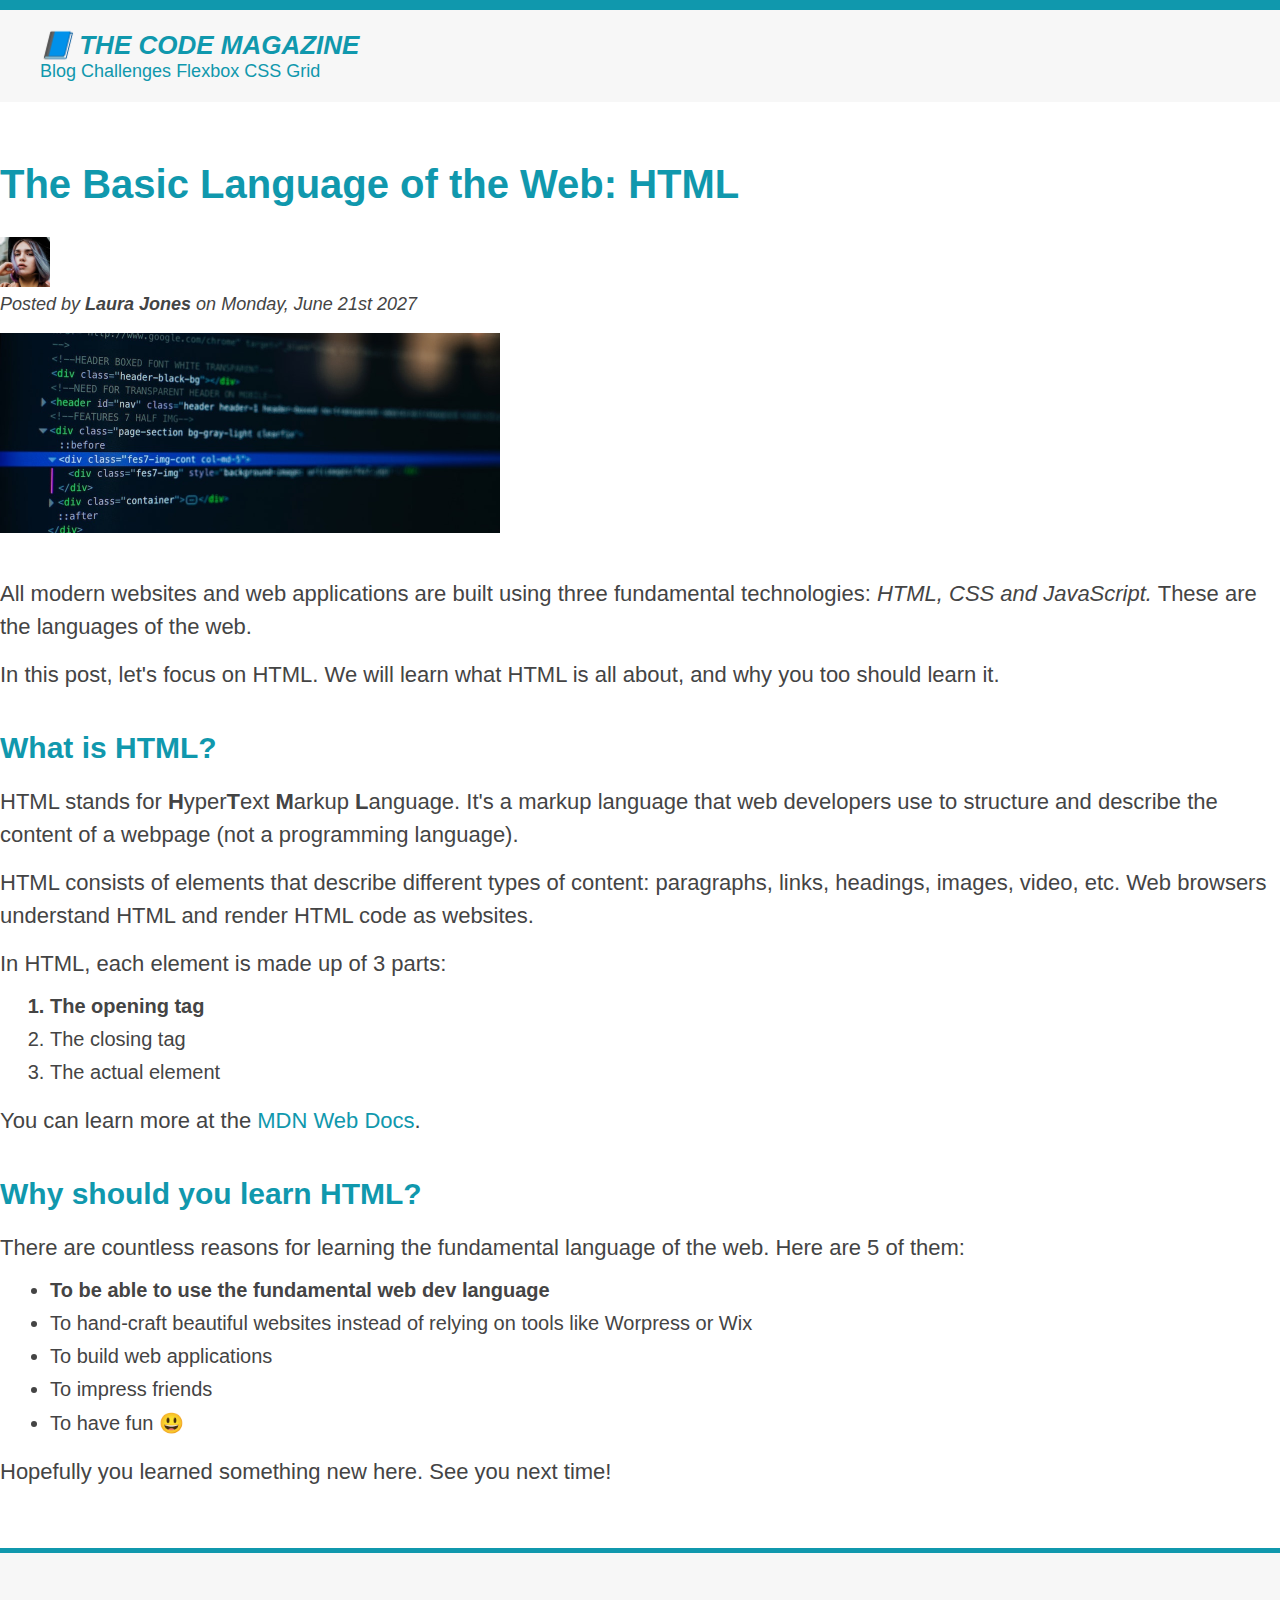
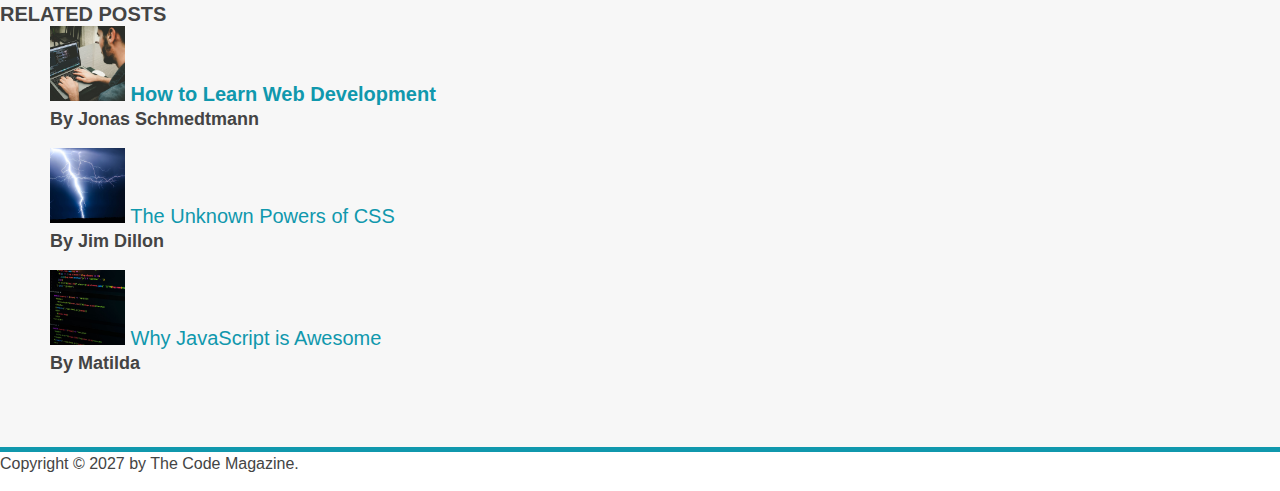
==== index.html @ 0952eb2f "added margins and paddings, universal selector" ====
<!DOCTYPE html>
<html lang="en">
<head>
    <meta charset="UTF-8">
    <meta name="viewport" content="width=device-width, initial-scale=1.0">
    <link rel="stylesheet" href="styles.css">
    <title>The Code Magazine</title>
</head>
<body>
    <header class="main-header">
        <h1>📘 The Code Magazine</h1>
        <nav>
            <a href="blog.html">Blog</a>
            <a href="#">Challenges</a>
            <a href="#">Flexbox</a>
            <a href="#">CSS Grid</a>
        </nav>
    </header>

    <article>
        <header class="post-header">
            <h2>The Basic Language of the Web: HTML</h2>

            <img src="img/laura-jones.jpg" alt="Headshot of Laura Jones" height="50" width="50"/>
            <p id="author">Posted by <strong>Laura Jones</strong> on Monday, June 21st 2027</p>
        
            <img src="img/post-img.jpg" alt="HTML code on a screen" width="500" height="200" />
        </header>
    
        <p>
            All modern websites and web applications are built using three fundamental technologies: 
            <em>HTML, CSS and JavaScript.</em>
            These are the languages of the web.
        </p>
        <p>
            In this post, let's focus on HTML. We will learn what HTML is all about, 
            and why you too should learn it.
        </p>

        <h3>What is HTML?</h3>
        <p>
            HTML stands for <strong>H</strong>yper<strong>T</strong>ext <strong>M</strong>arkup <strong>L</strong>anguage. 
            It's a markup language that web developers use to structure and 
            describe the content of a webpage (not a programming language).
        </p>
        <p>
            HTML consists of elements that describe different types of content: 
            paragraphs, links, headings, images, video, etc. 
            Web browsers understand HTML and render HTML code as websites.
        </p>
        <p>In HTML, each element is made up of 3 parts:</p>
        <ol>
            <li class="first-li">The opening tag</li>
            <li>The closing tag</li>
            <li>The actual element</li>
        </ol>

        <p>
            You can learn more at the 
            <a href="https://developer.mozilla.org/en-US/docs/Web/HTML" target="_blank">MDN Web Docs</a>.
        </p>

        <h3>Why should you learn HTML?</h3>
        <p>
            There are countless reasons for learning the fundamental language of the web. 
            Here are 5 of them:
        </p>
        <ul>
            <li class="first-li">To be able to use the fundamental web dev language</li>
            <li>To hand-craft beautiful websites instead of relying on tools like Worpress or Wix</li>
            <li>To build web applications</li>
            <li>To impress friends</li>
            <li>To have fun 😃</li>
        </ul>

        <p>Hopefully you learned something new here. See you next time!</p>
    </article>

    <aside>
        <h4>Related posts</h4>
        <ul class="related">
            <li>
                <img src="img/related-1.jpg" alt="Person programming" width="75" height="75" />
                <a href="#">How to Learn Web Development</a>
                <p class="related-author">By Jonas Schmedtmann</p>
            </li>
            <li>
                <img src="img/related-2.jpg" alt="thunder sky" width="75" height="75" />
                <a href="#">The Unknown Powers of CSS</a>
                <p class="related-author">By Jim Dillon</p>
            </li>
            <li>
                <img src="img/related-3.jpg" alt="code on screen" width="75" height="75" />
                <a href="#">Why JavaScript is Awesome</a>
                <p class="related-author">By Matilda</p>
            </li>
        </ul>
    </aside>
    
    <footer>
        <p id="copyright" class="copyright text">Copyright &copy; 2027 by The Code Magazine.</p>
    </footer>
</body>
</html>
---- styles.css ----
*{
    margin: 0;
    padding: 0;
}

body{
    font-family: sans-serif;
    color: #444;
    border-top: 10px solid #1098ad;
}

nav {
    font-size: 18px;
}

article{
    margin-bottom: 60px;
}

.main-header{
    background-color: #f7f7f7;
    padding: 20px 40px;
    margin-bottom: 60px;
}

.post-header{
    margin-bottom: 40px;
}

h1, h2, h3{
    color: #1098ad;
}

h1{
    font-size: 26px;
    text-transform: uppercase;
    font-style: italic;
}

h2{
    font-size: 40px;
    margin-bottom: 30px;
}

h3{
    font-size: 30px;
    margin-bottom: 20px;
    margin-top: 40px;
}

h4{
    font-size: 20px;
    text-transform: uppercase;
}

p{
    font-size: 22px;
    line-height: 1.5;
    margin-bottom: 15px;
}

ul, ol{
    margin-left: 50px;
    margin-bottom: 20px;
}

li{
    font-size: 20px;
    margin-bottom: 10px;
}

li:last-child{
    margin-bottom: 0;
}

/* footer p{
    font-size: 16px;
}

article header p{
    font-style: italic;
} */

#author{
    font-style: italic;
    font-size: 18px;
}

#copyright{ 
    font-size: 16px;
}

.related-author{
    font-size: 18px;
    font-weight: bold;
}

.related{
    list-style: none;
}

aside{
    background-color: #f7f7f7;
    border-top: 5px solid #1098ad;
    border-bottom: 5px solid #1098ad;
    padding: 50px 0;
}

/* .first-li{
    font-weight: bold;
} */

li:first-child{
    font-weight: bold;
}

/* li:last-child{
    font-style: italic;
}

li:nth-child(2){
    color: crimson;
} */

a:link, a:visited{
    color: #1098ad;
    text-decoration: none;
}

a:hover{
    color: orangered;
    font-weight: bold;
    text-decoration: underline dotted;
}

a:active{
    background-color: black;
    font-style: italic;
}

/* nav a:link{
    font-size: 18px;
} */
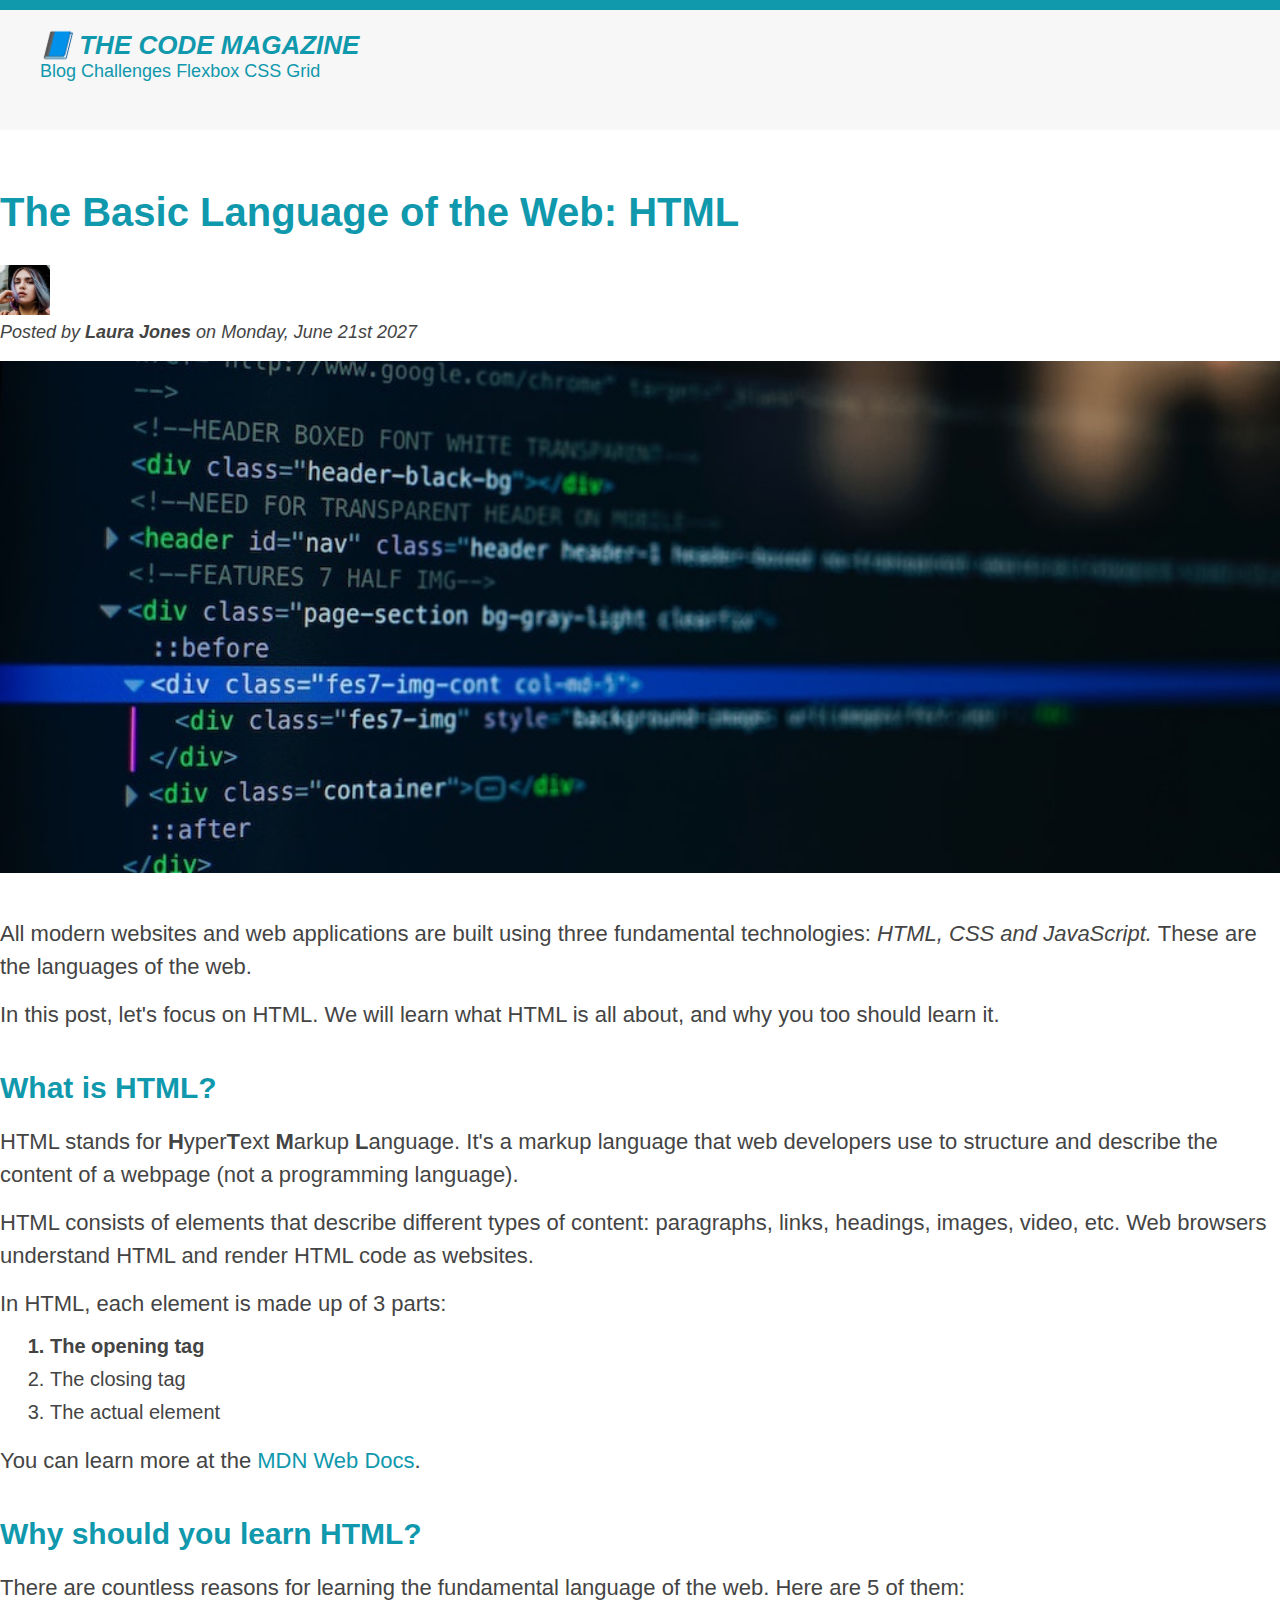
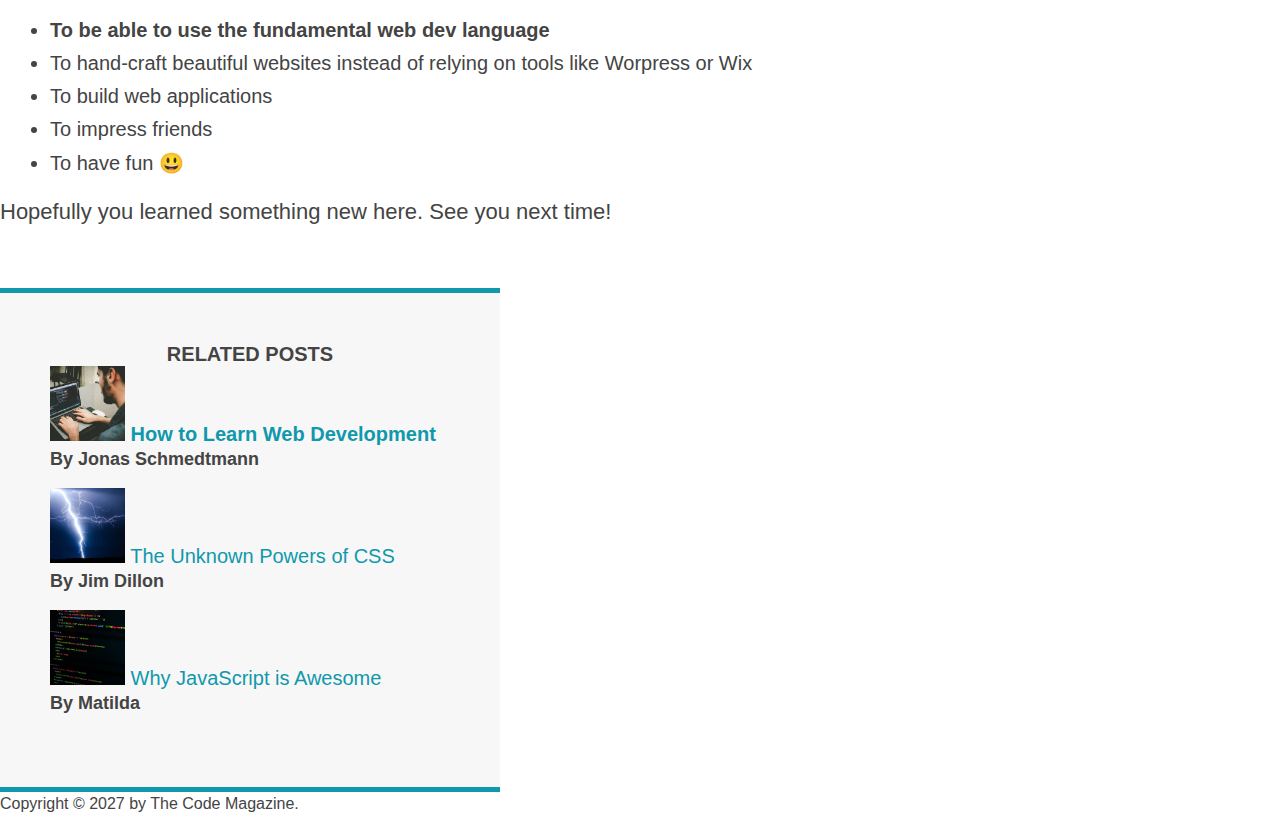
==== commit e5a8e64a: "adding dimensions" ====
--- a/index.html
+++ b/index.html
@@ -24,7 +24,7 @@
             <img src="img/laura-jones.jpg" alt="Headshot of Laura Jones" height="50" width="50"/>
             <p id="author">Posted by <strong>Laura Jones</strong> on Monday, June 21st 2027</p>
         
-            <img src="img/post-img.jpg" alt="HTML code on a screen" width="500" height="200" />
+            <img class="post-img" src="img/post-img.jpg" alt="HTML code on a screen" />
         </header>
     
         <p>
--- a/styles.css
+++ b/styles.css
@@ -17,10 +17,19 @@
     margin-bottom: 60px;
 }
 
+aside{
+    background-color: #f7f7f7;
+    border-top: 5px solid #1098ad;
+    border-bottom: 5px solid #1098ad;
+    padding: 50px 0;
+    width: 500px;
+}
+
 .main-header{
     background-color: #f7f7f7;
     padding: 20px 40px;
     margin-bottom: 60px;
+    height: 80px;
 }
 
 .post-header{
@@ -51,6 +60,7 @@
 h4{
     font-size: 20px;
     text-transform: uppercase;
+    text-align: center;
 }
 
 p{
@@ -99,13 +109,6 @@
     list-style: none;
 }
 
-aside{
-    background-color: #f7f7f7;
-    border-top: 5px solid #1098ad;
-    border-bottom: 5px solid #1098ad;
-    padding: 50px 0;
-}
-
 /* .first-li{
     font-weight: bold;
 } */
@@ -142,3 +145,7 @@
     font-size: 18px;
 } */
 
+.post-img{
+    width: 100%;
+    height: auto;
+}
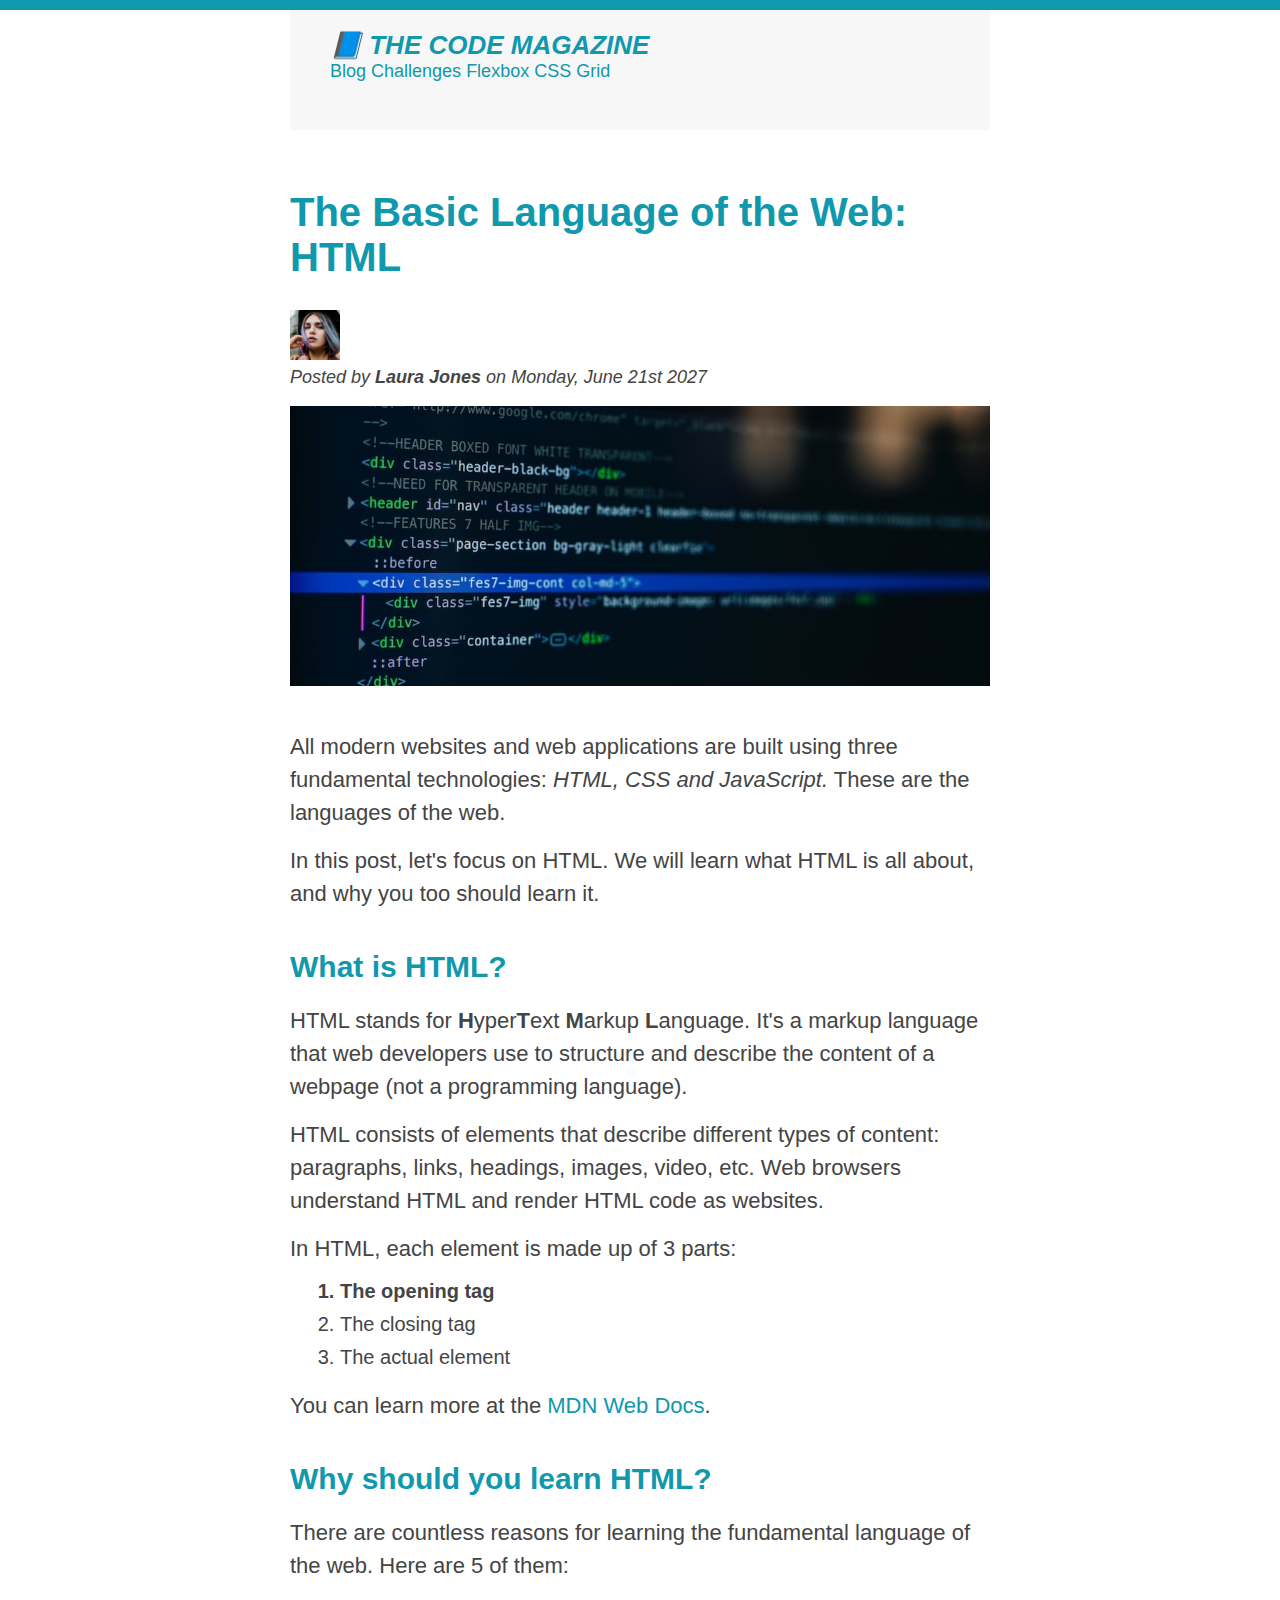
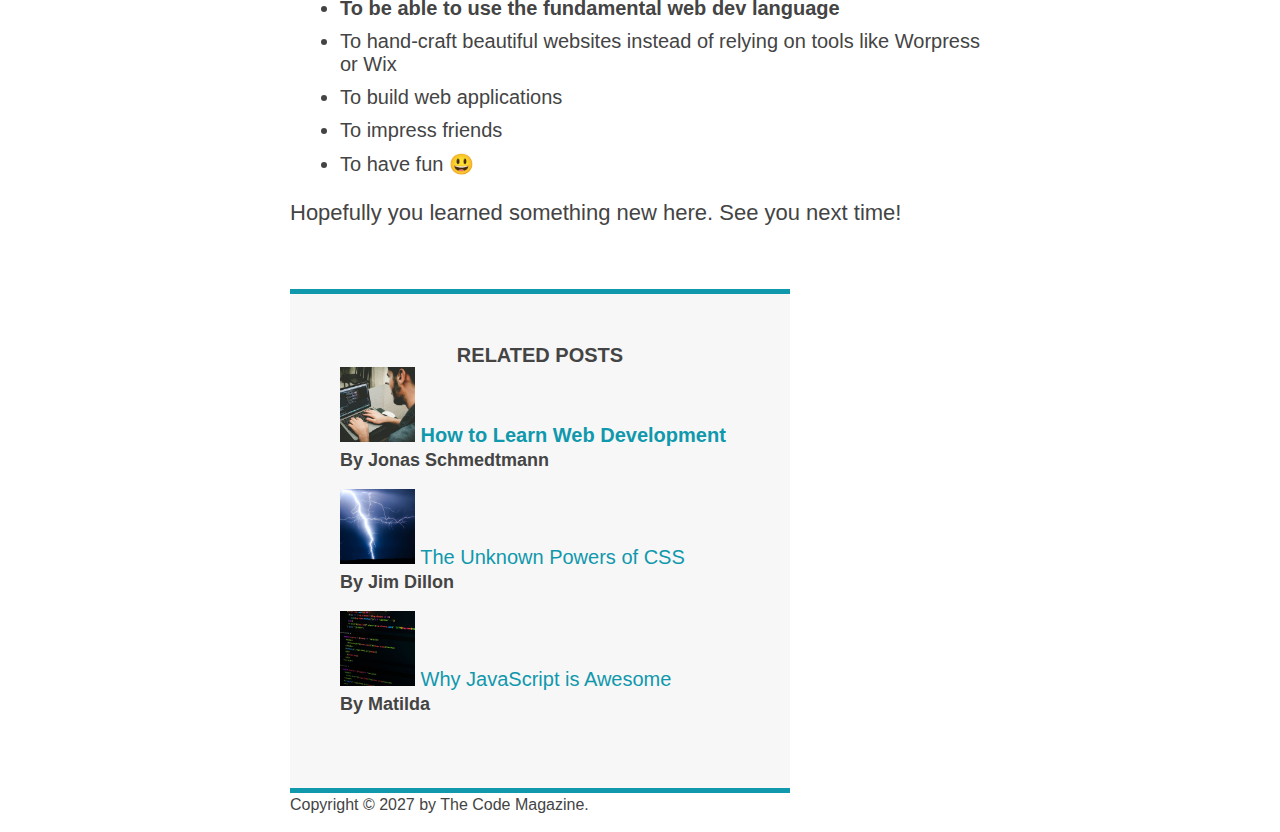
==== commit 28a1217d: "centering page with margin auto" ====
--- a/index.html
+++ b/index.html
@@ -7,6 +7,7 @@
     <title>The Code Magazine</title>
 </head>
 <body>
+    <div class="container">
     <header class="main-header">
         <h1>📘 The Code Magazine</h1>
         <nav>
@@ -100,5 +101,6 @@
     <footer>
         <p id="copyright" class="copyright text">Copyright &copy; 2027 by The Code Magazine.</p>
     </footer>
+    </div>
 </body>
 </html>--- a/styles.css
+++ b/styles.css
@@ -23,6 +23,11 @@
     border-bottom: 5px solid #1098ad;
     padding: 50px 0;
     width: 500px;
+}
+
+.container{
+    width: 700px;
+    margin: 0 auto;
 }
 
 .main-header{
@@ -83,14 +88,6 @@
     margin-bottom: 0;
 }
 
-/* footer p{
-    font-size: 16px;
-}
-
-article header p{
-    font-style: italic;
-} */
-
 #author{
     font-style: italic;
     font-size: 18px;
@@ -109,21 +106,9 @@
     list-style: none;
 }
 
-/* .first-li{
-    font-weight: bold;
-} */
-
 li:first-child{
     font-weight: bold;
 }
-
-/* li:last-child{
-    font-style: italic;
-}
-
-li:nth-child(2){
-    color: crimson;
-} */
 
 a:link, a:visited{
     color: #1098ad;
@@ -141,10 +126,6 @@
     font-style: italic;
 }
 
-/* nav a:link{
-    font-size: 18px;
-} */
-
 .post-img{
     width: 100%;
     height: auto;
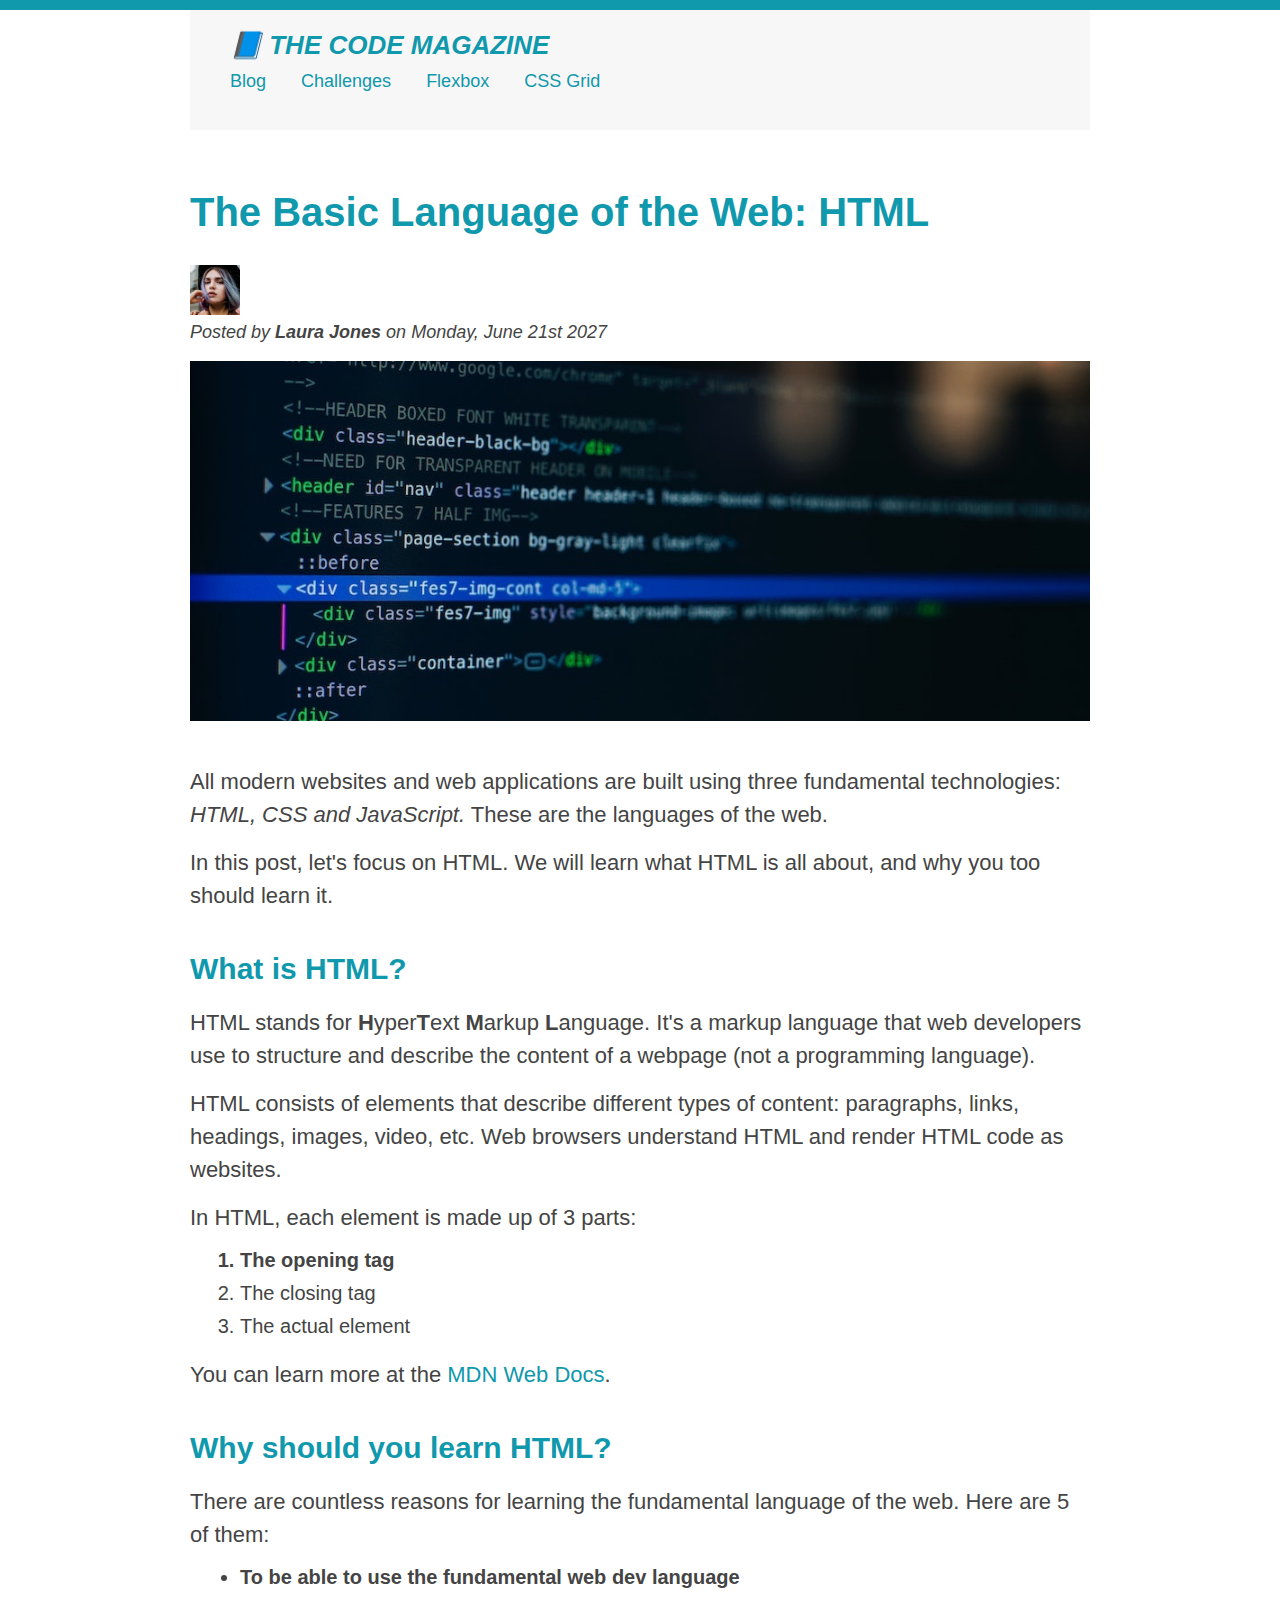
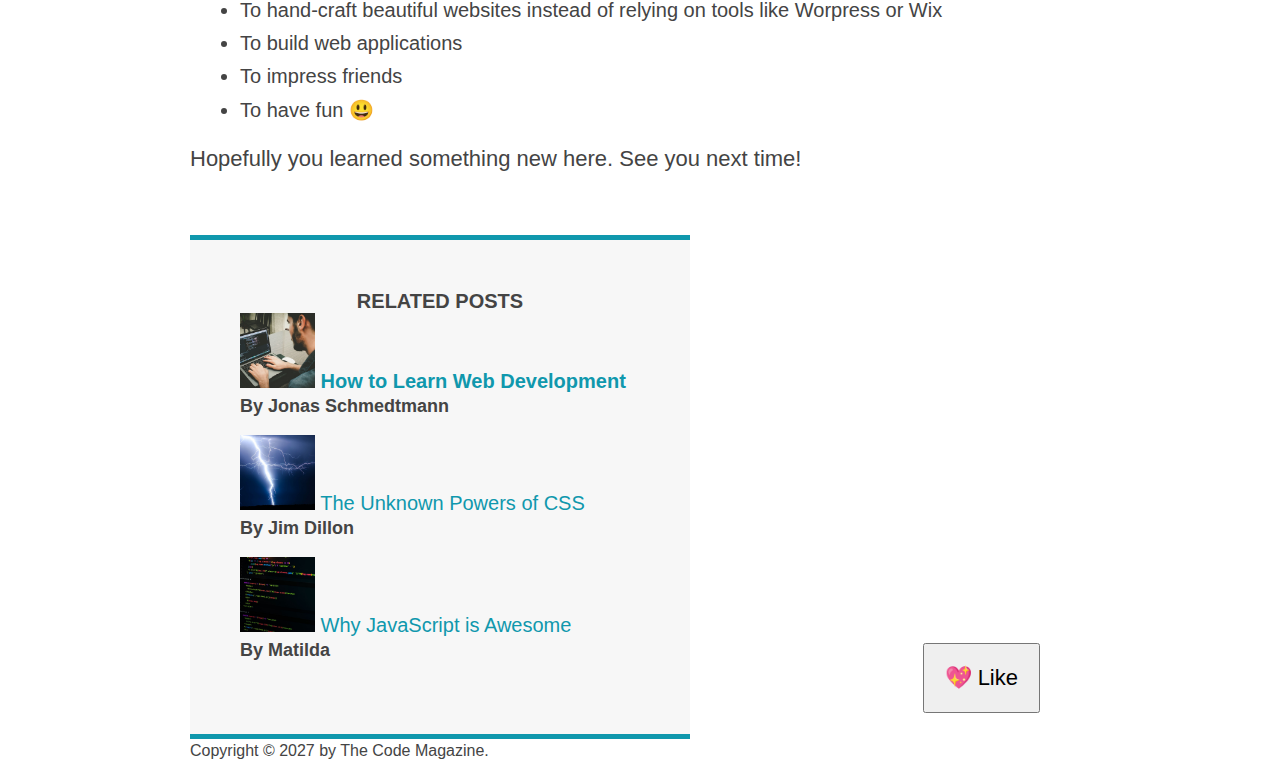
==== commit 3fc332ca: "implemented relative, absolute positioning" ====
--- a/index.html
+++ b/index.html
@@ -26,6 +26,7 @@
             <p id="author">Posted by <strong>Laura Jones</strong> on Monday, June 21st 2027</p>
         
             <img class="post-img" src="img/post-img.jpg" alt="HTML code on a screen" />
+            <button>💖 Like</button>
         </header>
     
         <p>
--- a/styles.css
+++ b/styles.css
@@ -7,6 +7,7 @@
     font-family: sans-serif;
     color: #444;
     border-top: 10px solid #1098ad;
+    position: relative;
 }
 
 nav {
@@ -26,8 +27,9 @@
 }
 
 .container{
-    width: 700px;
+    max-width: 900px;
     margin: 0 auto;
+    position: relative;
 }
 
 .main-header{
@@ -130,3 +132,22 @@
     width: 100%;
     height: auto;
 }
+
+nav a:link{
+    margin-right: 30px;
+    margin-top: 10px;
+    display: inline-block;
+}
+
+nav a:link:last-child{
+    margin-right: 0;
+}
+
+button{
+    font-size: 22px;
+    padding: 20px;
+    cursor: pointer;
+    position: absolute;
+    bottom: 50px;
+    right: 50px;
+}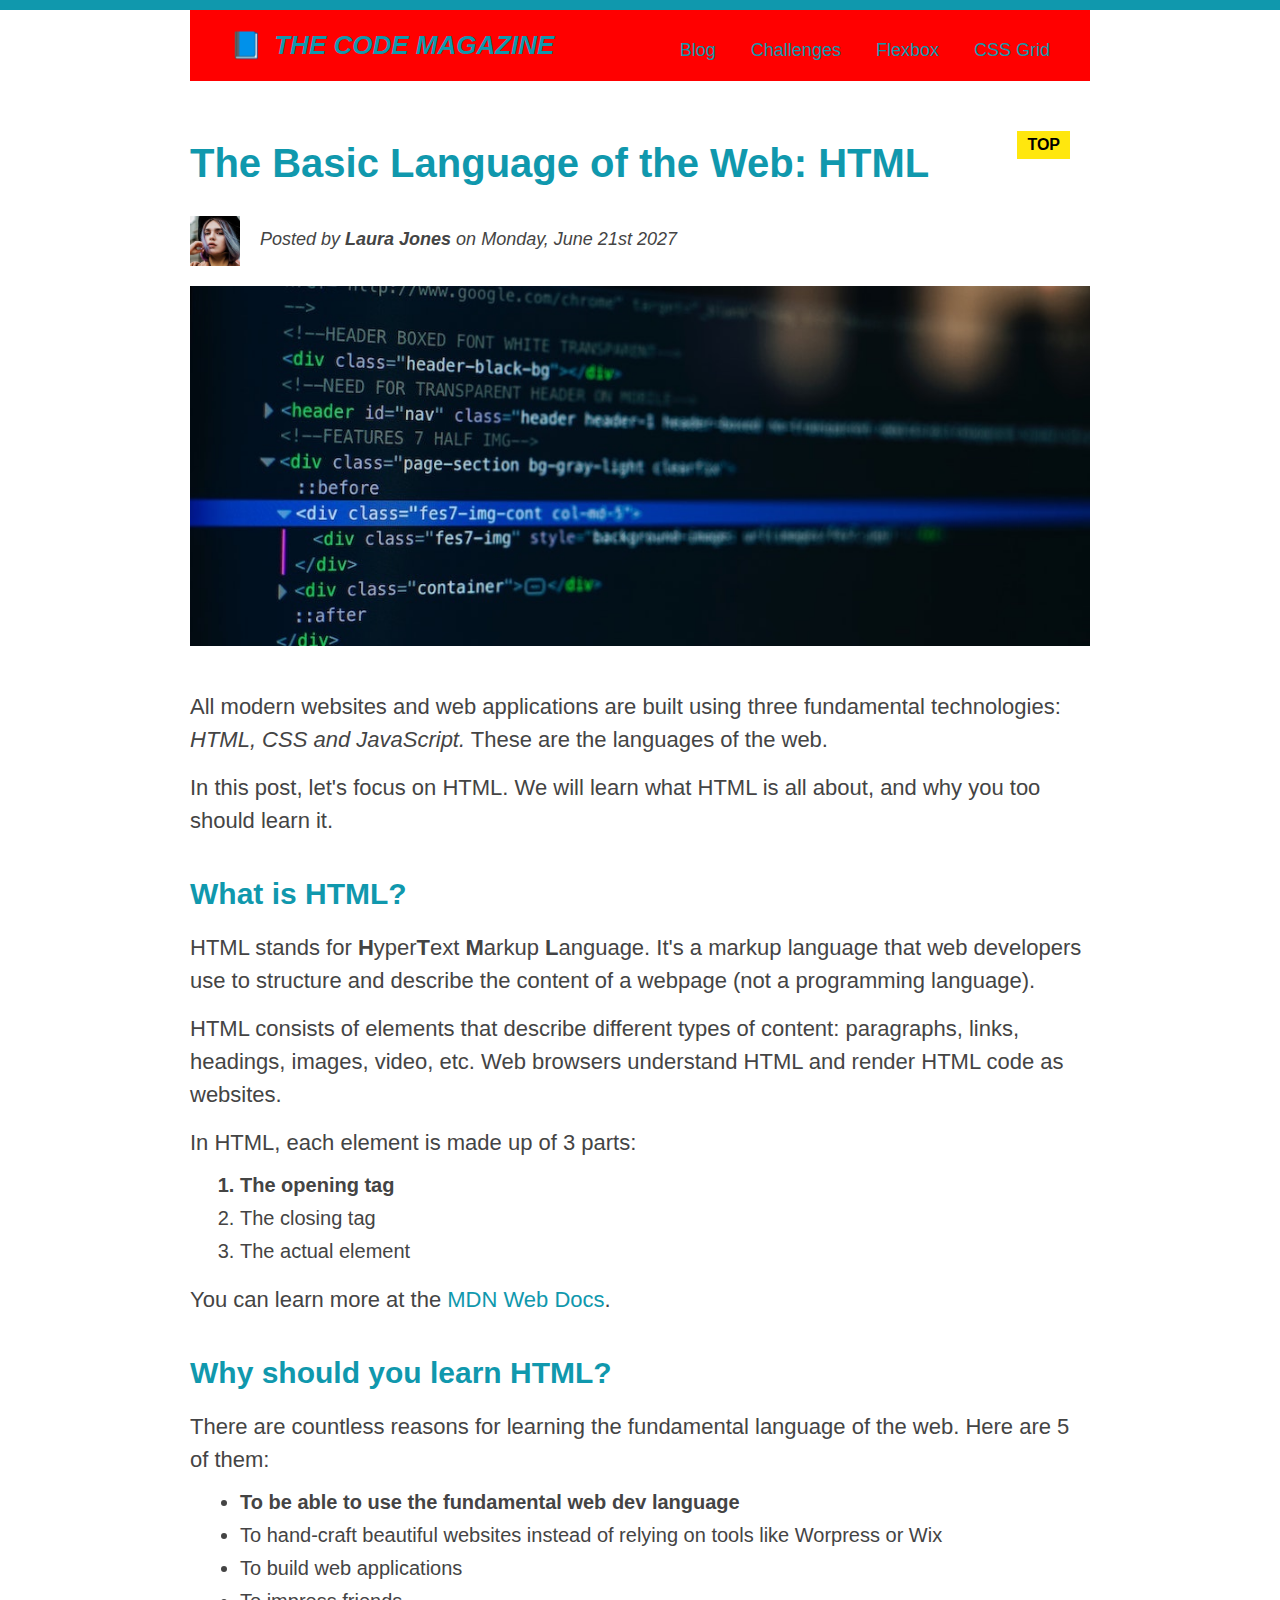
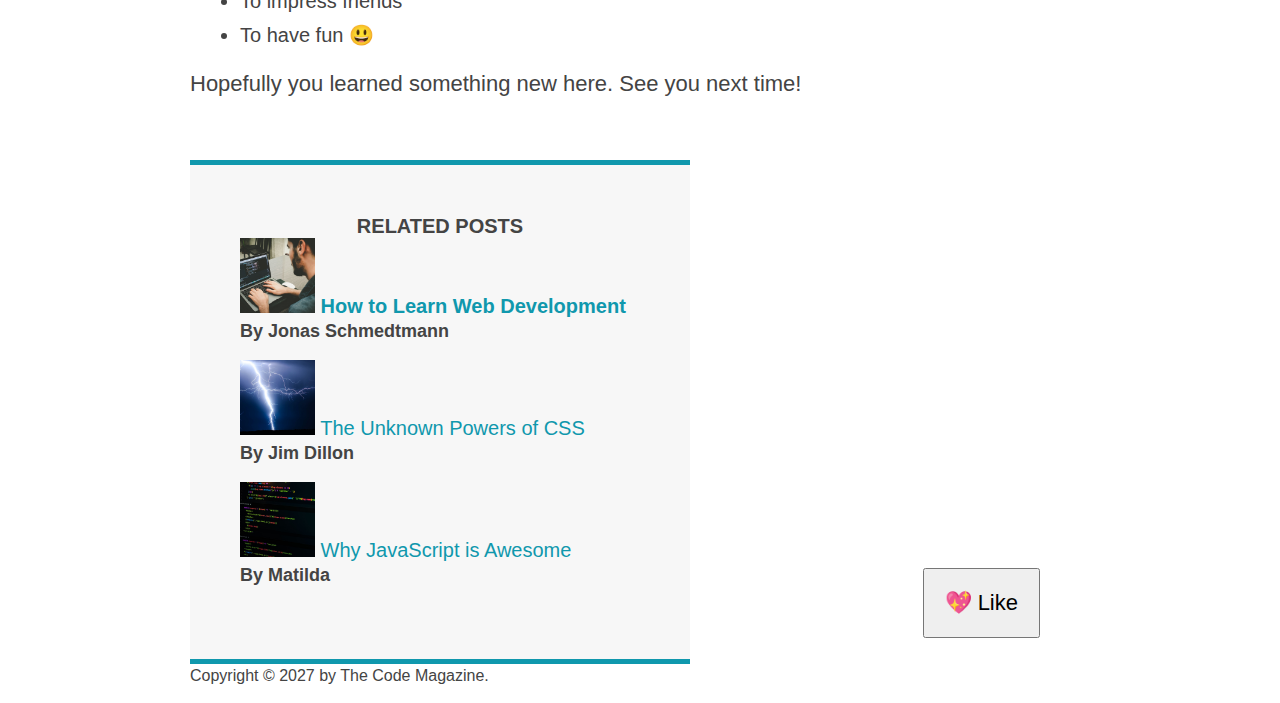
==== commit 1ecac193: "using and clearing floats" ====
--- a/index.html
+++ b/index.html
@@ -8,7 +8,7 @@
 </head>
 <body>
     <div class="container">
-    <header class="main-header">
+    <header class="main-header clearfix">
         <h1>📘 The Code Magazine</h1>
         <nav>
             <a href="blog.html">Blog</a>
@@ -16,14 +16,17 @@
             <a href="#">Flexbox</a>
             <a href="#">CSS Grid</a>
         </nav>
+        <div class="clear"></div>
     </header>
 
     <article>
         <header class="post-header">
             <h2>The Basic Language of the Web: HTML</h2>
 
-            <img src="img/laura-jones.jpg" alt="Headshot of Laura Jones" height="50" width="50"/>
-            <p id="author">Posted by <strong>Laura Jones</strong> on Monday, June 21st 2027</p>
+            <img class="author-img" src="img/laura-jones.jpg" alt="Headshot of Laura Jones" height="50" width="50"/>
+            <p id="author" class="author">
+                Posted by <strong>Laura Jones</strong> on Monday, June 21st 2027
+            </p>
         
             <img class="post-img" src="img/post-img.jpg" alt="HTML code on a screen" />
             <button>💖 Like</button>
--- a/styles.css
+++ b/styles.css
@@ -34,9 +34,10 @@
 
 .main-header{
     background-color: #f7f7f7;
+    background-color: red;
     padding: 20px 40px;
     margin-bottom: 60px;
-    height: 80px;
+    /* height: 80px; */
 }
 
 .post-header{
@@ -56,6 +57,7 @@
 h2{
     font-size: 40px;
     margin-bottom: 30px;
+    position: relative;
 }
 
 h3{
@@ -150,4 +152,61 @@
     position: absolute;
     bottom: 50px;
     right: 50px;
+}
+
+h1::first-letter{
+    font-style: normal;
+    margin-right: 5px;
+}
+
+/* p::first-line{
+    color: red;
+} */
+
+/* h3 + p::first-line{
+    color: red;
+} */
+
+h2::after{
+    content: "TOP";
+    background-color: #ffe70e;
+    color: #000;
+    font-size: 16px;
+    font-weight: bold;
+    display: inline-block;
+    padding: 5px 10px;
+    position: absolute;
+    top: -10px;
+    right: 20px;
+}
+
+/* ********** ( Floats ) ********** */
+
+.author-img{
+    float: left;
+    margin-bottom: 20px;
+}
+
+.author{
+    margin-top: 10px;
+    float: left;
+    margin-left: 20px;
+}
+
+h1{
+    float: left;
+}
+
+nav{
+    float: right;
+}
+
+/* .clear{
+    clear: both;
+} */
+
+.clearfix::after{
+    clear: both;
+    content: "";
+    display: block;
 }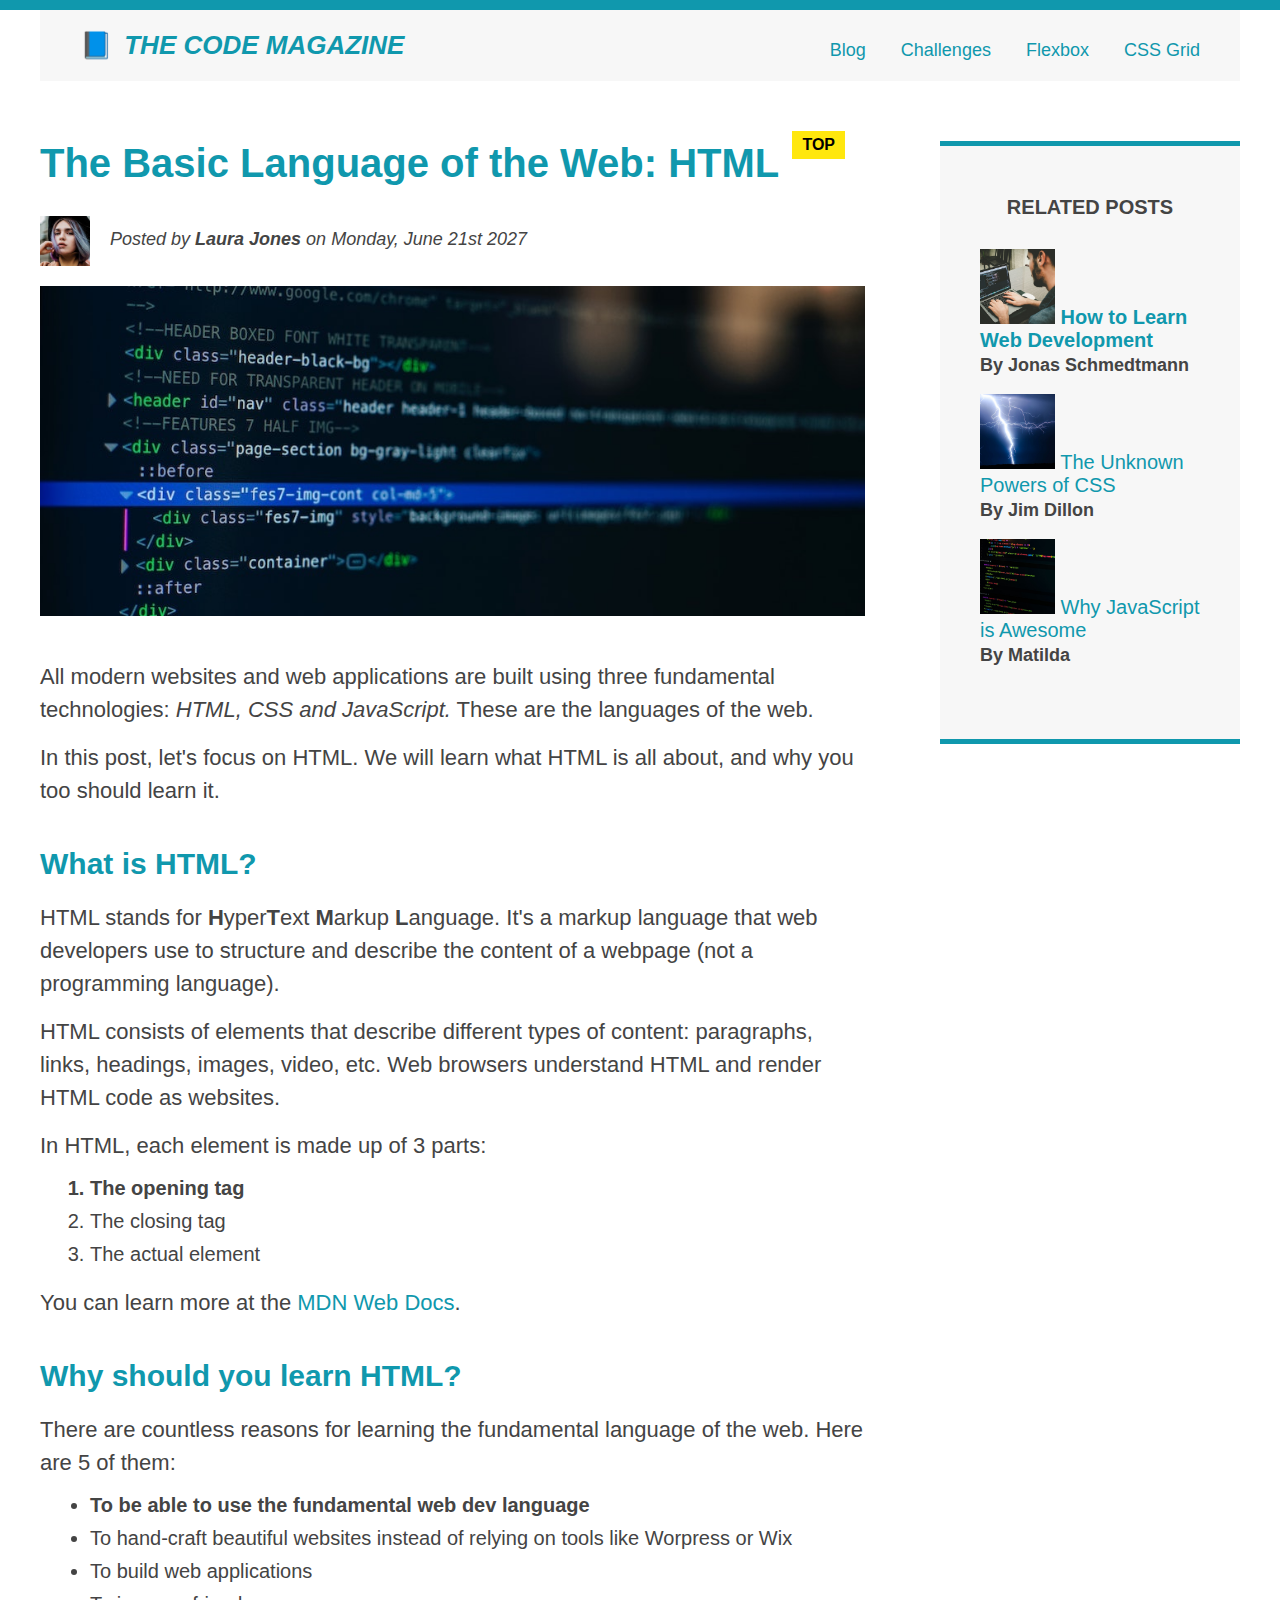
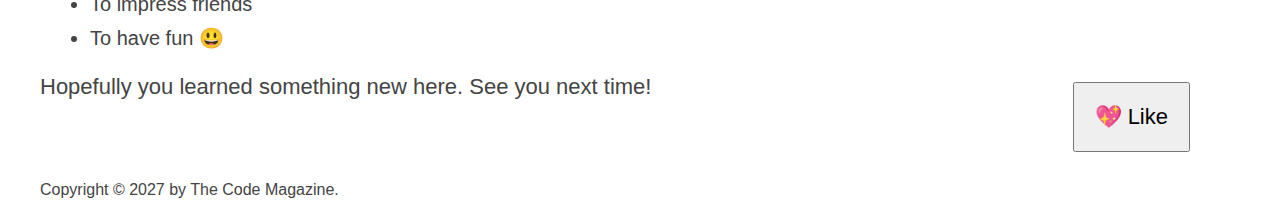
==== commit 5dc16500: "intro to flexbox" ====
--- a/index.html
+++ b/index.html
@@ -13,8 +13,8 @@
         <nav>
             <a href="blog.html">Blog</a>
             <a href="#">Challenges</a>
-            <a href="#">Flexbox</a>
-            <a href="#">CSS Grid</a>
+            <a href="flex-grid/flexbox.html">Flexbox</a>
+            <a href="flex-grid/css-grid.html">CSS Grid</a>
         </nav>
         <div class="clear"></div>
     </header>
--- a/styles.css
+++ b/styles.css
@@ -1,6 +1,7 @@
 *{
     margin: 0;
     padding: 0;
+    box-sizing: border-box;
 }
 
 body{
@@ -22,19 +23,17 @@
     background-color: #f7f7f7;
     border-top: 5px solid #1098ad;
     border-bottom: 5px solid #1098ad;
-    padding: 50px 0;
-    width: 500px;
+    padding: 50px 40px;
 }
 
 .container{
-    max-width: 900px;
+    max-width: 1200px;
     margin: 0 auto;
     position: relative;
 }
 
 .main-header{
     background-color: #f7f7f7;
-    background-color: red;
     padding: 20px 40px;
     margin-bottom: 60px;
     /* height: 80px; */
@@ -70,6 +69,7 @@
     font-size: 20px;
     text-transform: uppercase;
     text-align: center;
+    margin-bottom: 30px;
 }
 
 p{
@@ -108,6 +108,7 @@
 
 .related{
     list-style: none;
+    margin-left: 0;
 }
 
 li:first-child{
@@ -209,4 +210,18 @@
     clear: both;
     content: "";
     display: block;
+}
+
+article{
+    width: 825px;
+    float: left;
+}
+
+aside{
+    width: 300px;
+    float: right;
+}
+
+footer{
+    clear: both;
 }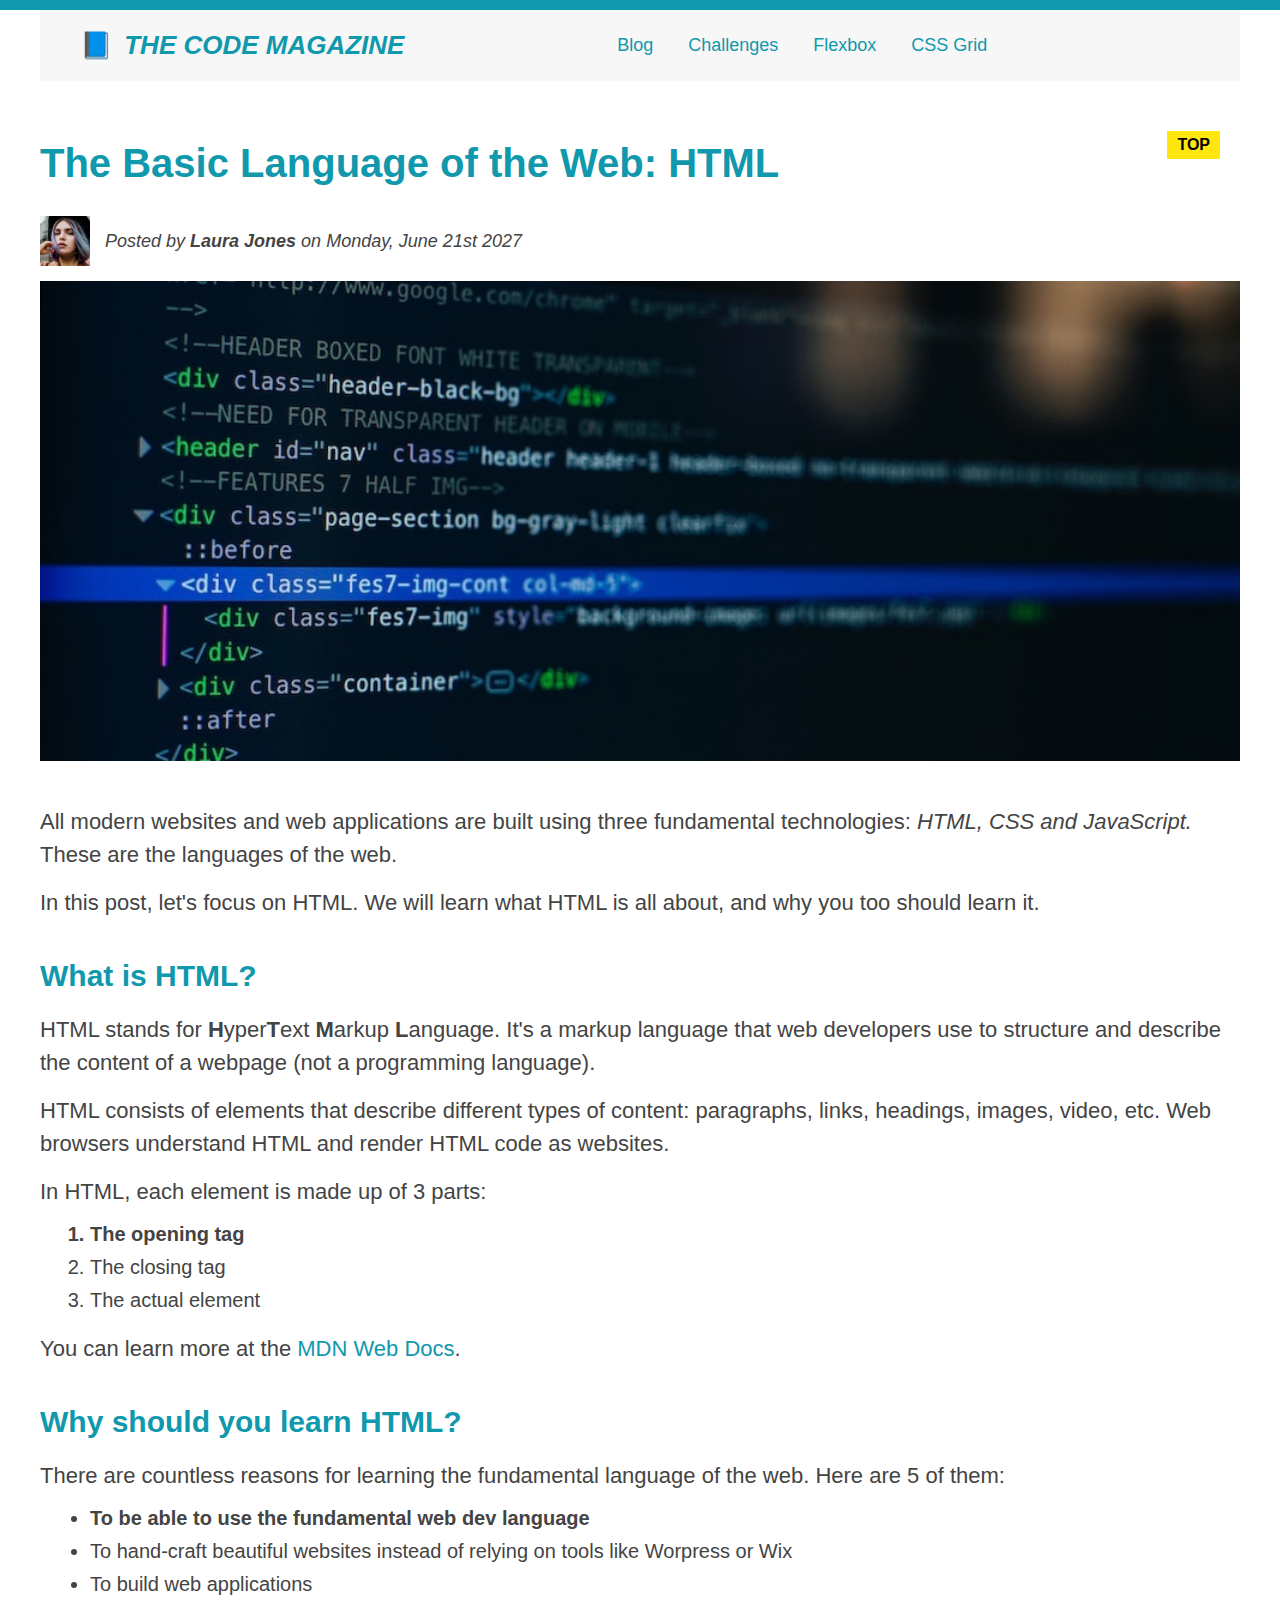
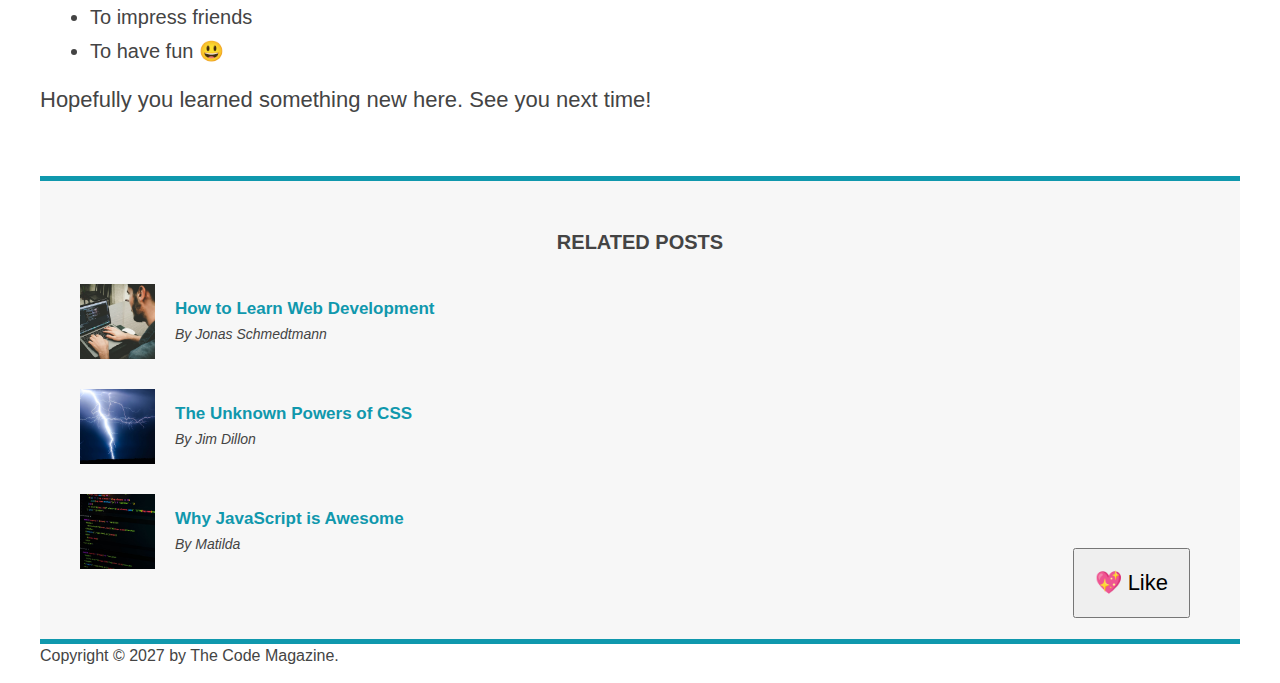
==== commit ad993dbd: "implemented flexbox to the project" ====
--- a/index.html
+++ b/index.html
@@ -22,12 +22,12 @@
     <article>
         <header class="post-header">
             <h2>The Basic Language of the Web: HTML</h2>
-
-            <img class="author-img" src="img/laura-jones.jpg" alt="Headshot of Laura Jones" height="50" width="50"/>
-            <p id="author" class="author">
-                Posted by <strong>Laura Jones</strong> on Monday, June 21st 2027
-            </p>
-        
+            <div class="author-box">
+                <img class="author-img" src="img/laura-jones.jpg" alt="Headshot of Laura Jones" height="50" width="50"/>
+                <p id="author" class="author">
+                    Posted by <strong>Laura Jones</strong> on Monday, June 21st 2027
+                </p>
+            </div>
             <img class="post-img" src="img/post-img.jpg" alt="HTML code on a screen" />
             <button>💖 Like</button>
         </header>
@@ -84,20 +84,26 @@
     <aside>
         <h4>Related posts</h4>
         <ul class="related">
-            <li>
+            <li class="related-post">
                 <img src="img/related-1.jpg" alt="Person programming" width="75" height="75" />
-                <a href="#">How to Learn Web Development</a>
-                <p class="related-author">By Jonas Schmedtmann</p>
+                <div>
+                    <a href="#" class="related-link">How to Learn Web Development</a>
+                    <p class="related-author">By Jonas Schmedtmann</p>
+                </div>
             </li>
-            <li>
+            <li class="related-post">
                 <img src="img/related-2.jpg" alt="thunder sky" width="75" height="75" />
-                <a href="#">The Unknown Powers of CSS</a>
-                <p class="related-author">By Jim Dillon</p>
+                <div>
+                    <a href="#" class="related-link">The Unknown Powers of CSS</a>
+                    <p class="related-author">By Jim Dillon</p>
+                </div>
             </li>
-            <li>
+            <li class="related-post">
                 <img src="img/related-3.jpg" alt="code on screen" width="75" height="75" />
-                <a href="#">Why JavaScript is Awesome</a>
-                <p class="related-author">By Matilda</p>
+                <div>
+                    <a href="#" class="related-link">Why JavaScript is Awesome</a>
+                    <p class="related-author">By Matilda</p>
+                </div>
             </li>
         </ul>
     </aside>
--- a/styles.css
+++ b/styles.css
@@ -138,7 +138,6 @@
 
 nav a:link{
     margin-right: 30px;
-    margin-top: 10px;
     display: inline-block;
 }
 
@@ -183,7 +182,7 @@
 
 /* ********** ( Floats ) ********** */
 
-.author-img{
+/* .author-img{
     float: left;
     margin-bottom: 20px;
 }
@@ -202,9 +201,9 @@
     float: right;
 }
 
-/* .clear{
+.clear{
     clear: both;
-} */
+}
 
 .clearfix::after{
     clear: both;
@@ -224,4 +223,47 @@
 
 footer{
     clear: both;
+} */
+
+/* ************* flexbox ************* */
+
+.main-header{
+    display: flex;
+    align-items: center;
+    justify-content: space-between;
+}
+
+.author-box{
+    display: flex;
+    align-items: center;
+    margin-bottom: 15px;
+}
+
+.author{
+    margin-bottom: 0;
+    margin-left: 15px;
+}
+
+.related-post{
+    display: flex;
+    align-items: center;
+    gap: 20px;
+    margin-bottom: 30px;
+}
+
+.related-link:link{
+    font-size: 17px;
+    font-weight: bold;
+    font-style: normal;
+
+    display: block;
+    margin-bottom: 5px;
+}
+
+.related-author{
+    margin-bottom: 0;
+    font-size: 14px;
+    font-weight: normal;
+    font-style: italic;
+
 }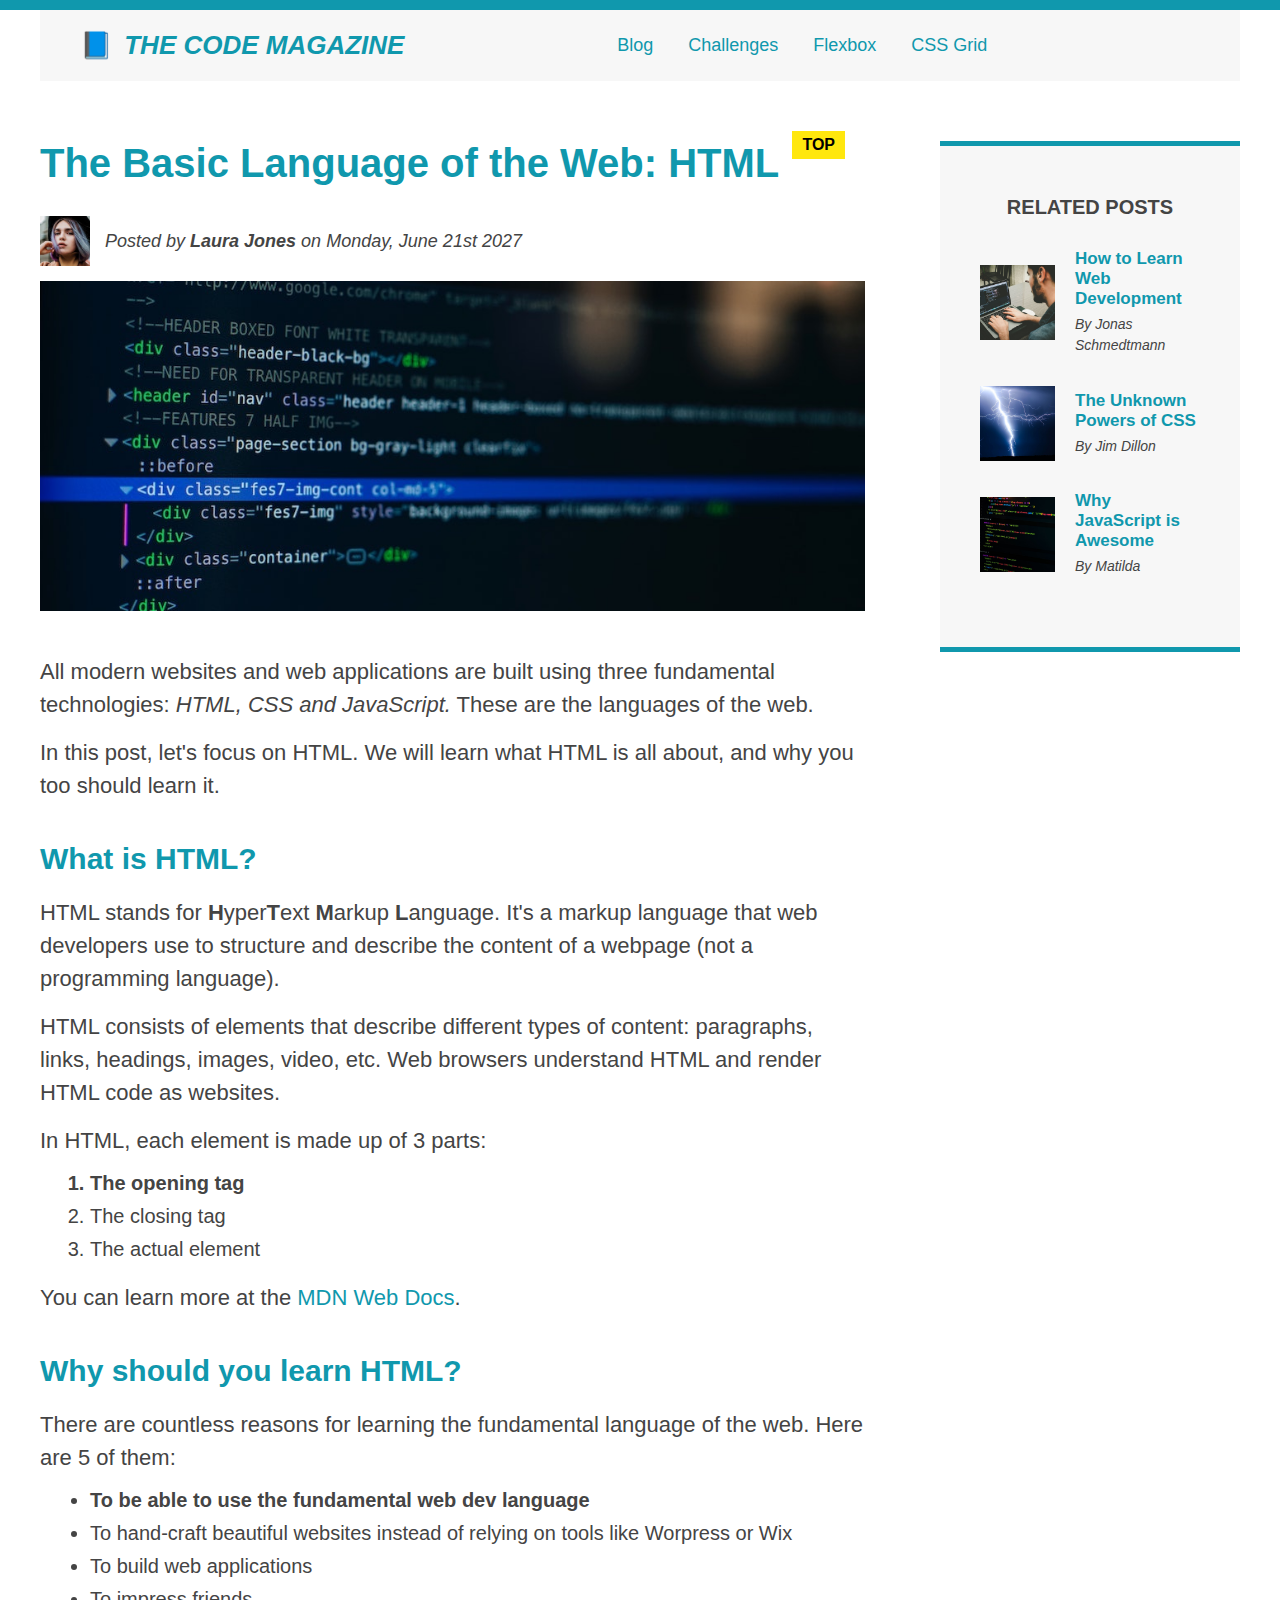
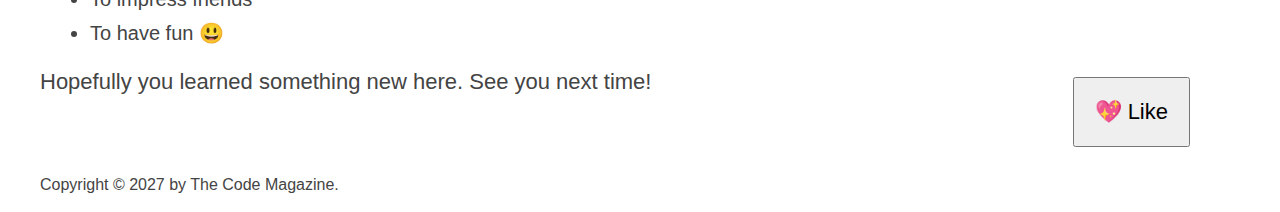
==== commit e207a5fe: "built flex layout" ====
--- a/index.html
+++ b/index.html
@@ -19,6 +19,7 @@
         <div class="clear"></div>
     </header>
 
+    <div class="row">
     <article>
         <header class="post-header">
             <h2>The Basic Language of the Web: HTML</h2>
@@ -107,7 +108,8 @@
             </li>
         </ul>
     </aside>
-    
+    </div>
+
     <footer>
         <p id="copyright" class="copyright text">Copyright &copy; 2027 by The Code Magazine.</p>
     </footer>
--- a/styles.css
+++ b/styles.css
@@ -265,5 +265,20 @@
     font-size: 14px;
     font-weight: normal;
     font-style: italic;
-
+}
+
+.row {
+    display: flex;
+    align-items: flex-start;
+    gap: 75px;
+    margin-bottom: 60px;
+}
+
+article {
+    flex: 1;
+    margin-bottom: 0;
+}
+
+aside {
+    flex: 0 0 300px;
 }